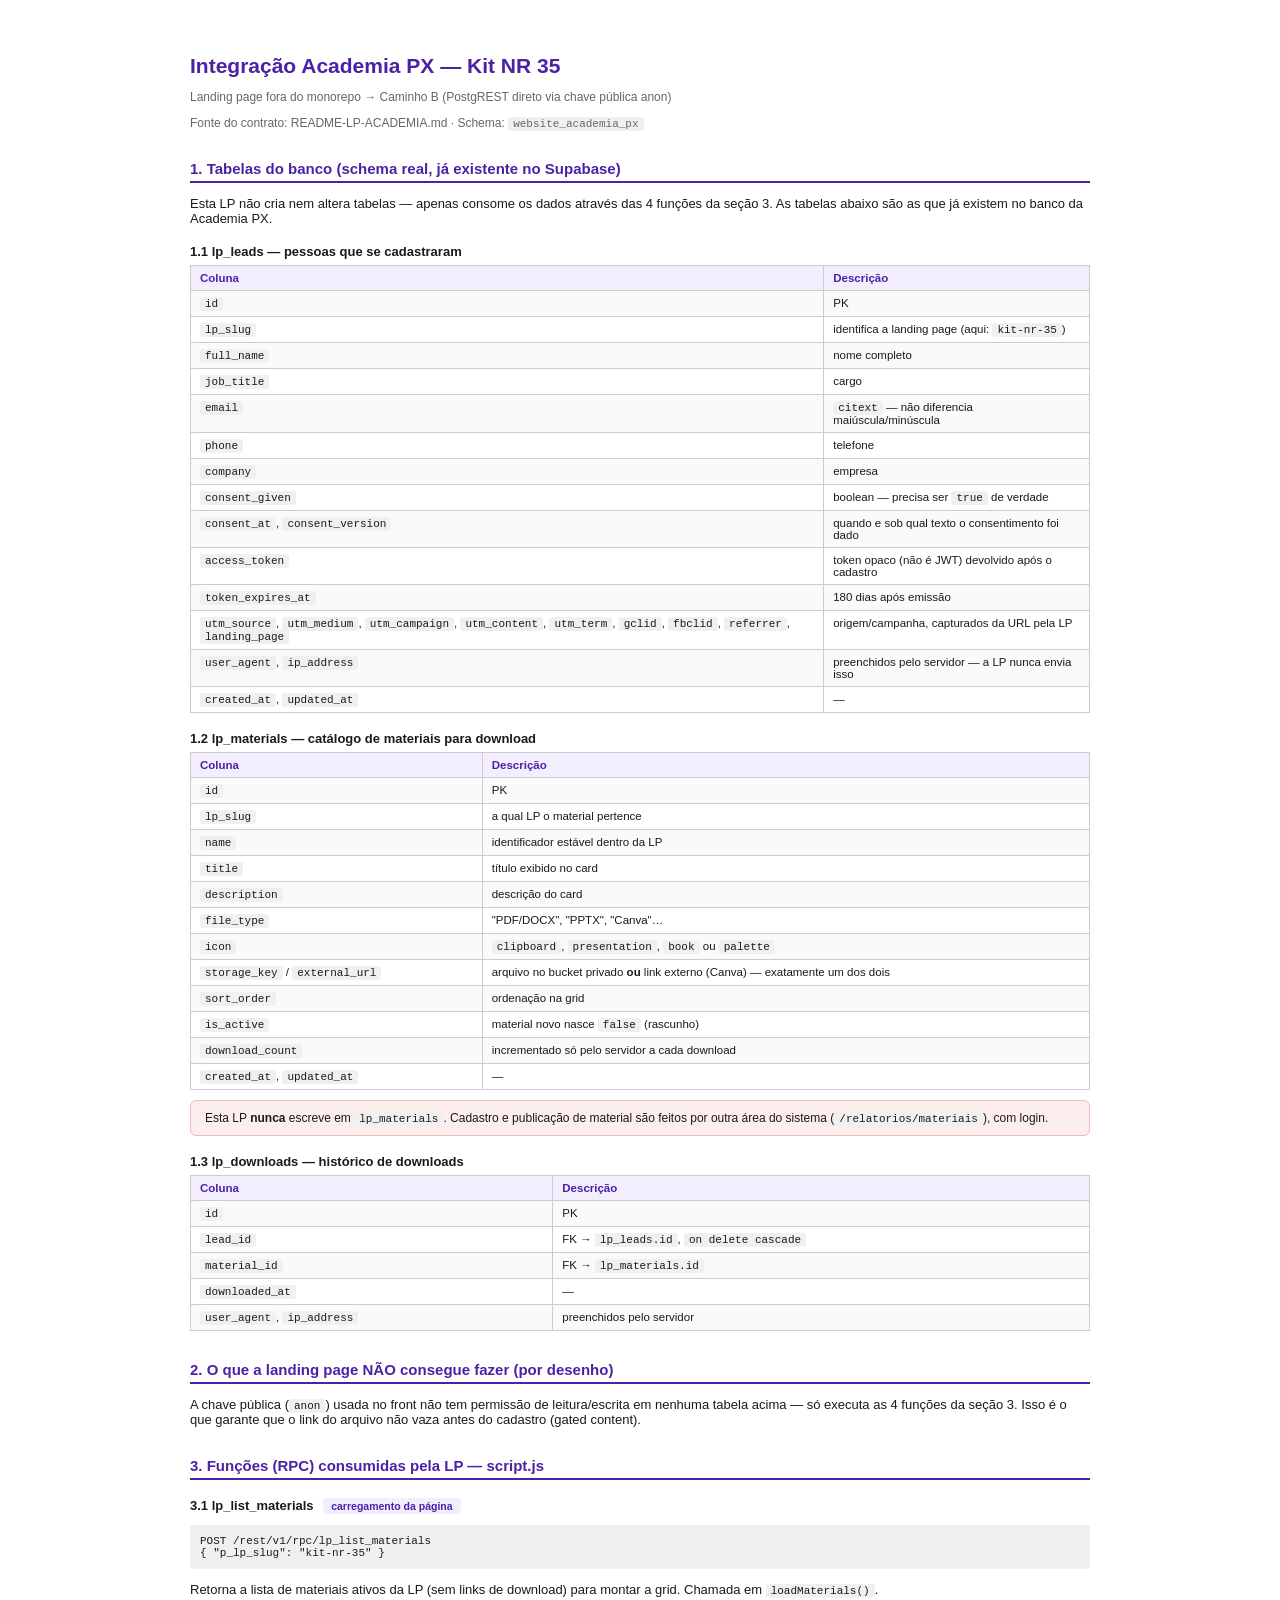
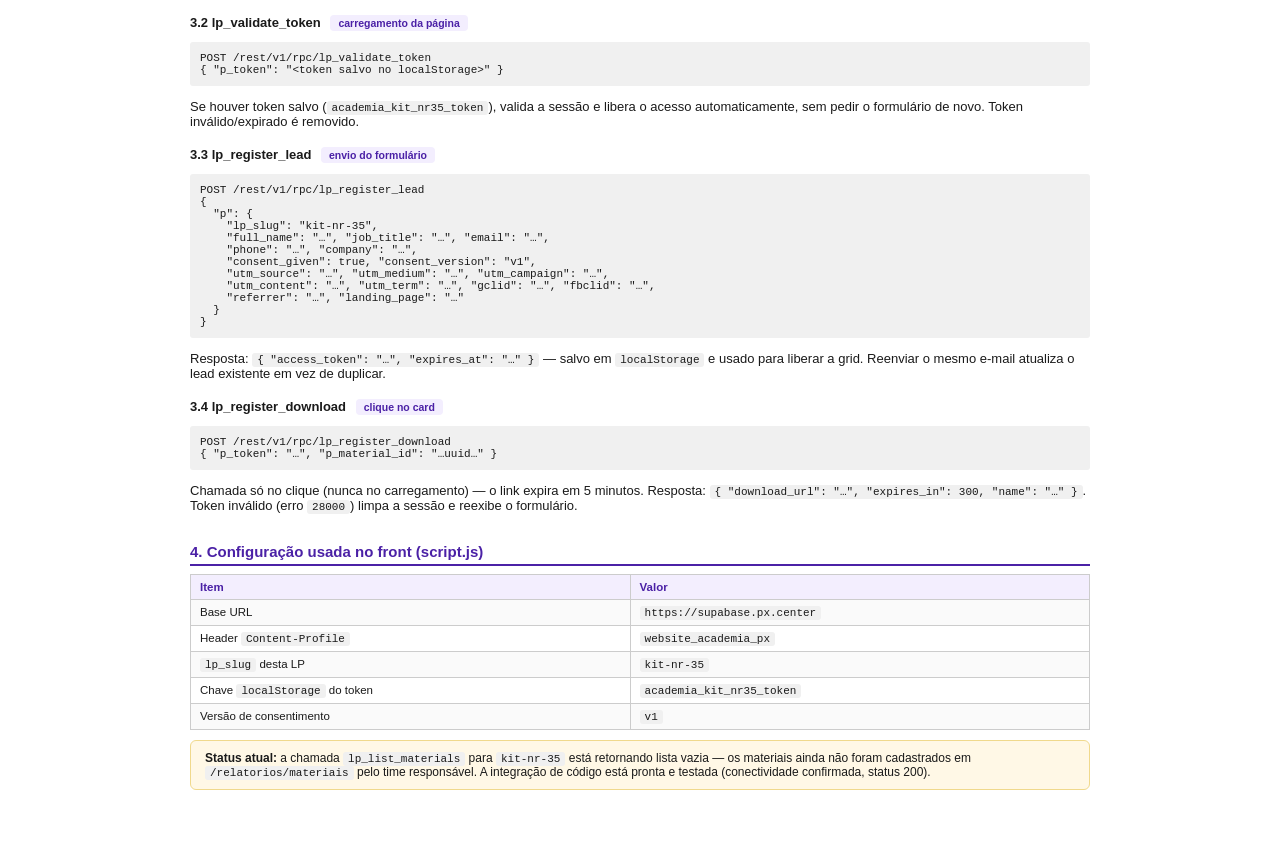
==== schema-implementado.html @ c58bcffd "Integração completa com backend Academia PX (Caminho B) - Consome lp_list_materials, lp_register_lea" ====
<!doctype html>
<html lang="pt-BR">
<head>
<meta charset="UTF-8" />
<title>Integração Academia PX — Kit NR 35</title>
<style>
  body { font-family: Arial, Helvetica, sans-serif; color: #1a1a1a; padding: 40px; max-width: 900px; margin: 0 auto; font-size: 13px; }
  h1 { font-size: 21px; margin-bottom: 4px; color: #4b21a6; }
  h2 { font-size: 15px; margin-top: 30px; margin-bottom: 8px; color: #4b21a6; border-bottom: 2px solid #4b21a6; padding-bottom: 4px; }
  h3 { font-size: 13px; margin-top: 18px; margin-bottom: 6px; }
  table { width: 100%; border-collapse: collapse; margin-bottom: 10px; font-size: 11.5px; }
  th, td { border: 1px solid #ccc; padding: 6px 9px; text-align: left; vertical-align: top; }
  th { background: #f3eefe; color: #4b21a6; font-weight: 700; }
  tr:nth-child(even) td { background: #fafafa; }
  code, pre { background: #f0f0f0; padding: 1px 5px; border-radius: 3px; font-size: 11px; font-family: Consolas, monospace; }
  pre { padding: 10px; overflow-x: auto; white-space: pre-wrap; }
  .subtitle { color: #666; font-size: 12px; margin-bottom: 0; }
  .badge { display: inline-block; background: #f3eefe; color: #4b21a6; border-radius: 4px; padding: 2px 8px; font-size: 10.5px; font-weight: 700; margin-left: 6px; }
  .note { background: #fff8e6; border: 1px solid #f0d98c; border-radius: 6px; padding: 10px 14px; font-size: 12px; margin: 10px 0; }
  .rule { background: #fdeeee; border: 1px solid #f0b8b8; border-radius: 6px; padding: 10px 14px; font-size: 12px; margin: 10px 0; }
  @media print {
    body { padding: 10px; }
    h2 { break-before: auto; }
  }
</style>
</head>
<body>
  <h1>Integração Academia PX — Kit NR 35</h1>
  <p class="subtitle">Landing page fora do monorepo → Caminho B (PostgREST direto via chave pública anon)</p>
  <p class="subtitle">Fonte do contrato: README-LP-ACADEMIA.md · Schema: <code>website_academia_px</code></p>

  <h2>1. Tabelas do banco (schema real, já existente no Supabase)</h2>
  <p>Esta LP não cria nem altera tabelas — apenas consome os dados através das 4 funções da
  seção 3. As tabelas abaixo são as que já existem no banco da Academia PX.</p>

  <h3>1.1 lp_leads — pessoas que se cadastraram</h3>
  <table>
    <tr><th>Coluna</th><th>Descrição</th></tr>
    <tr><td><code>id</code></td><td>PK</td></tr>
    <tr><td><code>lp_slug</code></td><td>identifica a landing page (aqui: <code>kit-nr-35</code>)</td></tr>
    <tr><td><code>full_name</code></td><td>nome completo</td></tr>
    <tr><td><code>job_title</code></td><td>cargo</td></tr>
    <tr><td><code>email</code></td><td><code>citext</code> — não diferencia maiúscula/minúscula</td></tr>
    <tr><td><code>phone</code></td><td>telefone</td></tr>
    <tr><td><code>company</code></td><td>empresa</td></tr>
    <tr><td><code>consent_given</code></td><td>boolean — precisa ser <code>true</code> de verdade</td></tr>
    <tr><td><code>consent_at</code>, <code>consent_version</code></td><td>quando e sob qual texto o consentimento foi dado</td></tr>
    <tr><td><code>access_token</code></td><td>token opaco (não é JWT) devolvido após o cadastro</td></tr>
    <tr><td><code>token_expires_at</code></td><td>180 dias após emissão</td></tr>
    <tr><td><code>utm_source</code>, <code>utm_medium</code>, <code>utm_campaign</code>, <code>utm_content</code>, <code>utm_term</code>, <code>gclid</code>, <code>fbclid</code>, <code>referrer</code>, <code>landing_page</code></td><td>origem/campanha, capturados da URL pela LP</td></tr>
    <tr><td><code>user_agent</code>, <code>ip_address</code></td><td>preenchidos pelo servidor — a LP nunca envia isso</td></tr>
    <tr><td><code>created_at</code>, <code>updated_at</code></td><td>—</td></tr>
  </table>

  <h3>1.2 lp_materials — catálogo de materiais para download</h3>
  <table>
    <tr><th>Coluna</th><th>Descrição</th></tr>
    <tr><td><code>id</code></td><td>PK</td></tr>
    <tr><td><code>lp_slug</code></td><td>a qual LP o material pertence</td></tr>
    <tr><td><code>name</code></td><td>identificador estável dentro da LP</td></tr>
    <tr><td><code>title</code></td><td>título exibido no card</td></tr>
    <tr><td><code>description</code></td><td>descrição do card</td></tr>
    <tr><td><code>file_type</code></td><td>"PDF/DOCX", "PPTX", "Canva"…</td></tr>
    <tr><td><code>icon</code></td><td><code>clipboard</code>, <code>presentation</code>, <code>book</code> ou <code>palette</code></td></tr>
    <tr><td><code>storage_key</code> / <code>external_url</code></td><td>arquivo no bucket privado <b>ou</b> link externo (Canva) — exatamente um dos dois</td></tr>
    <tr><td><code>sort_order</code></td><td>ordenação na grid</td></tr>
    <tr><td><code>is_active</code></td><td>material novo nasce <code>false</code> (rascunho)</td></tr>
    <tr><td><code>download_count</code></td><td>incrementado só pelo servidor a cada download</td></tr>
    <tr><td><code>created_at</code>, <code>updated_at</code></td><td>—</td></tr>
  </table>
  <div class="rule">
    Esta LP <b>nunca</b> escreve em <code>lp_materials</code>. Cadastro e publicação de
    material são feitos por outra área do sistema (<code>/relatorios/materiais</code>), com login.
  </div>

  <h3>1.3 lp_downloads — histórico de downloads</h3>
  <table>
    <tr><th>Coluna</th><th>Descrição</th></tr>
    <tr><td><code>id</code></td><td>PK</td></tr>
    <tr><td><code>lead_id</code></td><td>FK → <code>lp_leads.id</code>, <code>on delete cascade</code></td></tr>
    <tr><td><code>material_id</code></td><td>FK → <code>lp_materials.id</code></td></tr>
    <tr><td><code>downloaded_at</code></td><td>—</td></tr>
    <tr><td><code>user_agent</code>, <code>ip_address</code></td><td>preenchidos pelo servidor</td></tr>
  </table>

  <h2>2. O que a landing page NÃO consegue fazer (por desenho)</h2>
  <p>A chave pública (<code>anon</code>) usada no front não tem permissão de leitura/escrita em
  nenhuma tabela acima — só executa as 4 funções da seção 3. Isso é o que garante que o link do
  arquivo não vaza antes do cadastro (gated content).</p>

  <h2>3. Funções (RPC) consumidas pela LP — script.js</h2>

  <h3>3.1 lp_list_materials <span class="badge">carregamento da página</span></h3>
  <pre>POST /rest/v1/rpc/lp_list_materials
{ "p_lp_slug": "kit-nr-35" }</pre>
  <p>Retorna a lista de materiais ativos da LP (sem links de download) para montar a grid.
  Chamada em <code>loadMaterials()</code>.</p>

  <h3>3.2 lp_validate_token <span class="badge">carregamento da página</span></h3>
  <pre>POST /rest/v1/rpc/lp_validate_token
{ "p_token": "&lt;token salvo no localStorage&gt;" }</pre>
  <p>Se houver token salvo (<code>academia_kit_nr35_token</code>), valida a sessão e libera o
  acesso automaticamente, sem pedir o formulário de novo. Token inválido/expirado é removido.</p>

  <h3>3.3 lp_register_lead <span class="badge">envio do formulário</span></h3>
  <pre>POST /rest/v1/rpc/lp_register_lead
{
  "p": {
    "lp_slug": "kit-nr-35",
    "full_name": "…", "job_title": "…", "email": "…",
    "phone": "…", "company": "…",
    "consent_given": true, "consent_version": "v1",
    "utm_source": "…", "utm_medium": "…", "utm_campaign": "…",
    "utm_content": "…", "utm_term": "…", "gclid": "…", "fbclid": "…",
    "referrer": "…", "landing_page": "…"
  }
}</pre>
  <p>Resposta: <code>{ "access_token": "…", "expires_at": "…" }</code> — salvo em
  <code>localStorage</code> e usado para liberar a grid. Reenviar o mesmo e-mail atualiza o
  lead existente em vez de duplicar.</p>

  <h3>3.4 lp_register_download <span class="badge">clique no card</span></h3>
  <pre>POST /rest/v1/rpc/lp_register_download
{ "p_token": "…", "p_material_id": "…uuid…" }</pre>
  <p>Chamada só no clique (nunca no carregamento) — o link expira em 5 minutos.
  Resposta: <code>{ "download_url": "…", "expires_in": 300, "name": "…" }</code>.
  Token inválido (erro <code>28000</code>) limpa a sessão e reexibe o formulário.</p>

  <h2>4. Configuração usada no front (script.js)</h2>
  <table>
    <tr><th>Item</th><th>Valor</th></tr>
    <tr><td>Base URL</td><td><code>https://supabase.px.center</code></td></tr>
    <tr><td>Header <code>Content-Profile</code></td><td><code>website_academia_px</code></td></tr>
    <tr><td><code>lp_slug</code> desta LP</td><td><code>kit-nr-35</code></td></tr>
    <tr><td>Chave <code>localStorage</code> do token</td><td><code>academia_kit_nr35_token</code></td></tr>
    <tr><td>Versão de consentimento</td><td><code>v1</code></td></tr>
  </table>

  <div class="note">
    <b>Status atual:</b> a chamada <code>lp_list_materials</code> para <code>kit-nr-35</code> está
    retornando lista vazia — os materiais ainda não foram cadastrados em
    <code>/relatorios/materiais</code> pelo time responsável. A integração de código está pronta
    e testada (conectividade confirmada, status 200).
  </div>
</body>
</html>
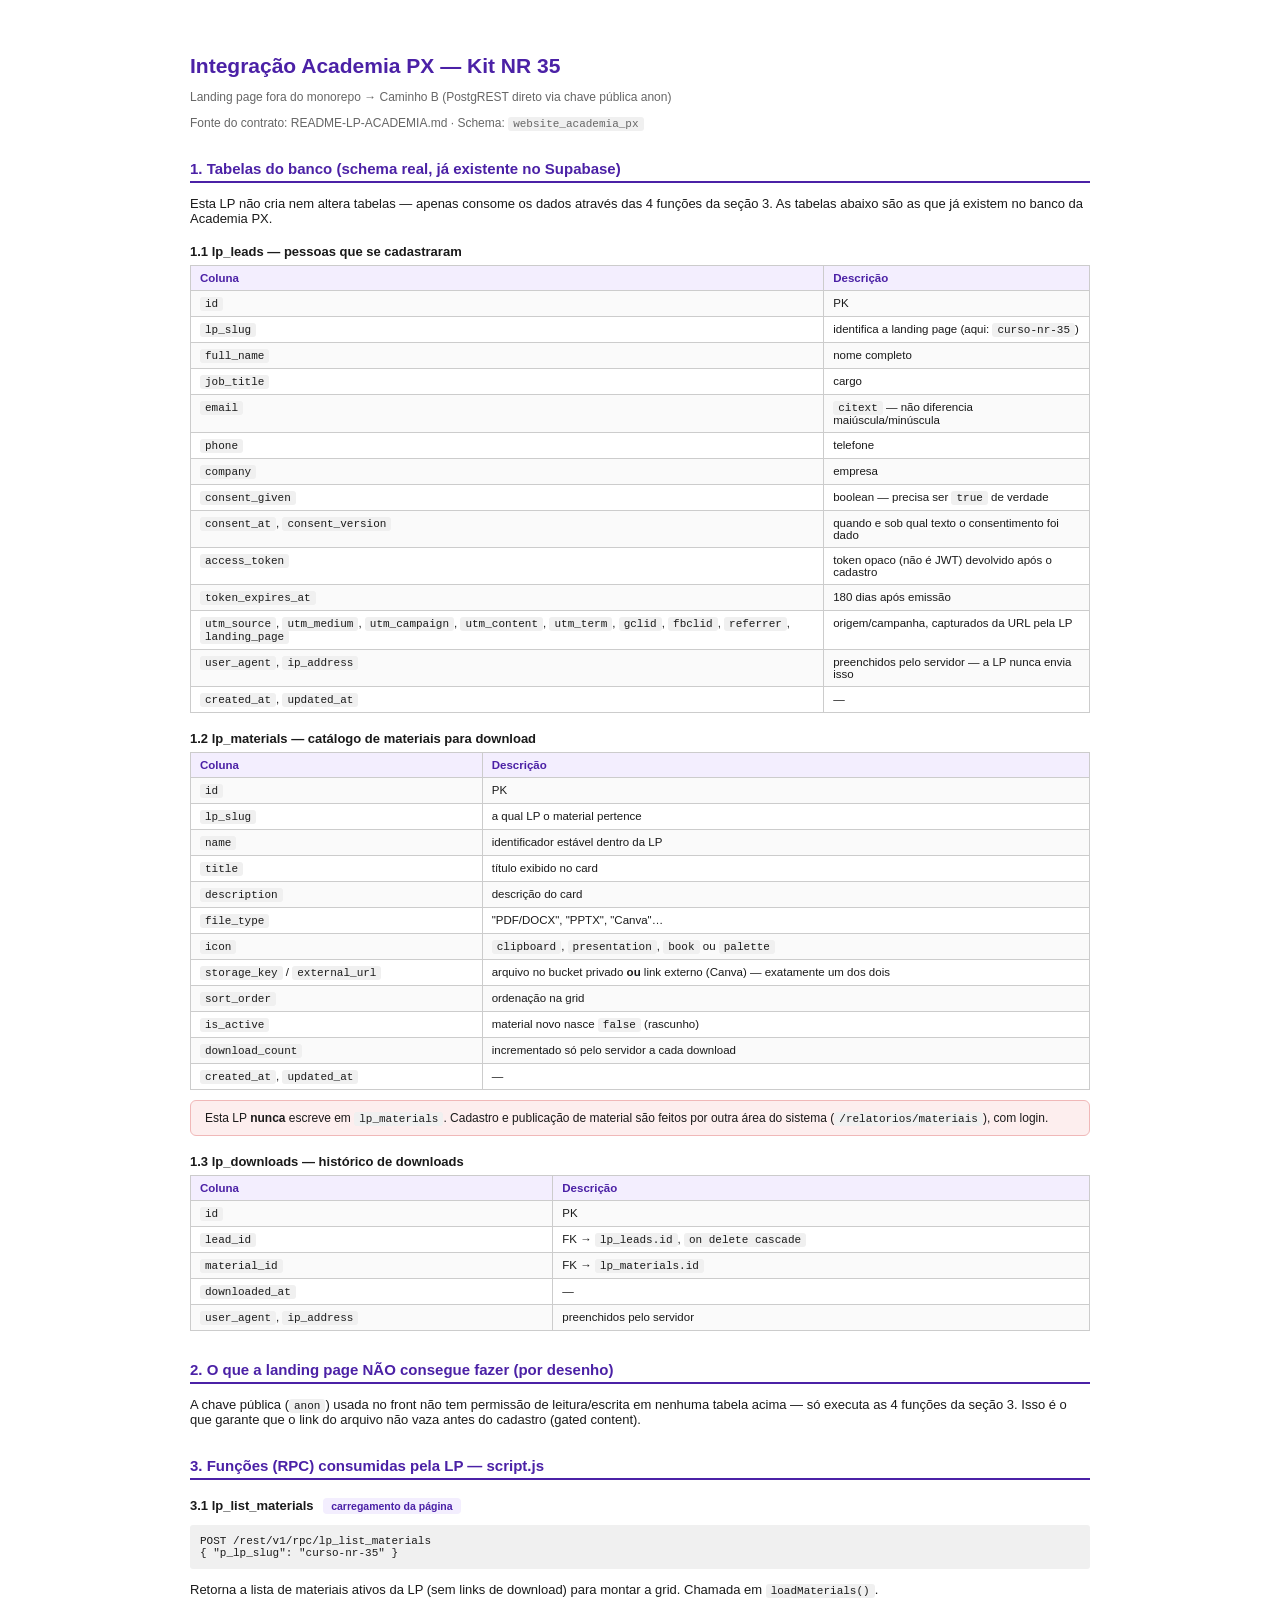
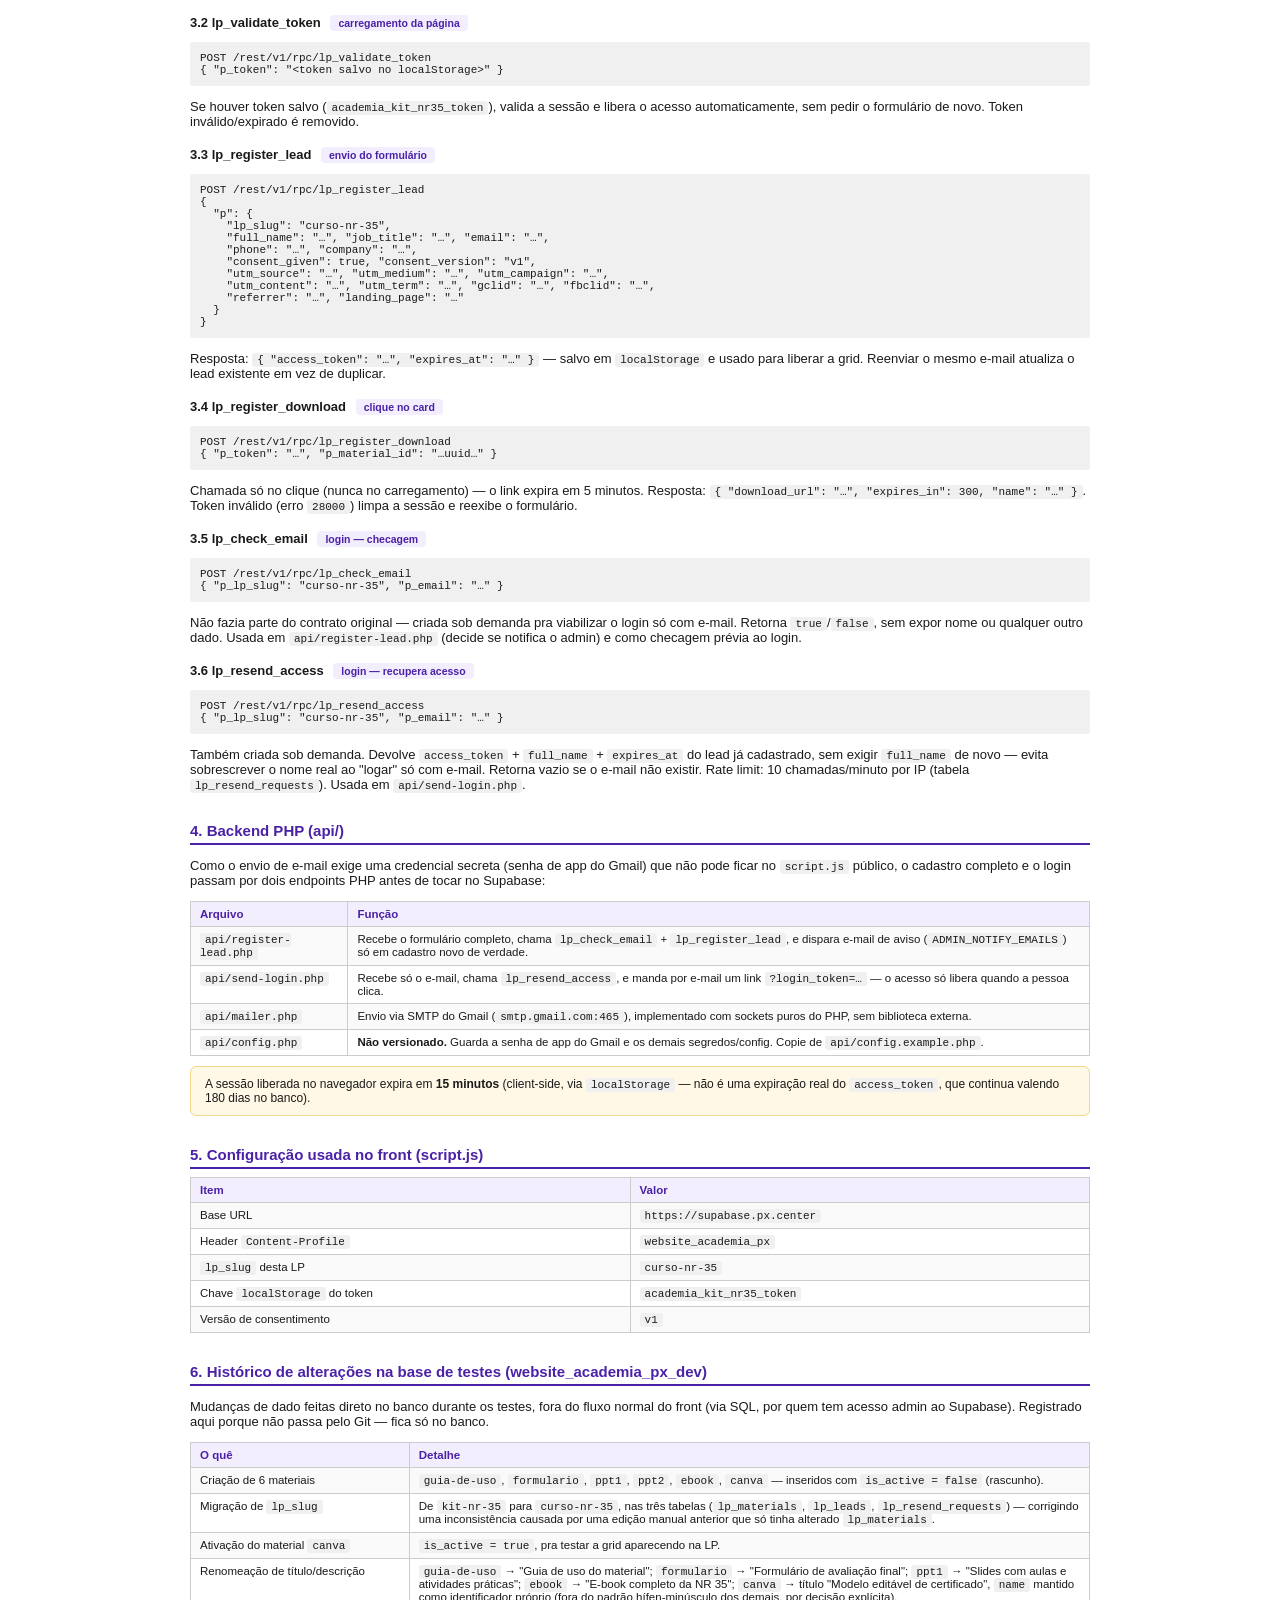
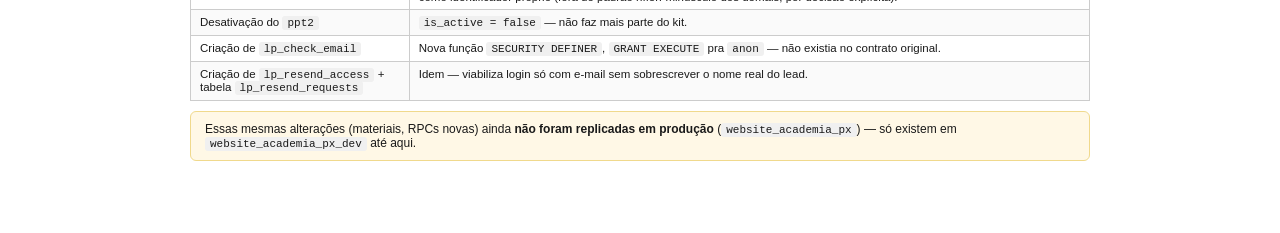
==== commit 179467d8: "Documenta RPCs novas (lp_check_email, lp_resend_access), backend PHP e histórico de alterações na ba" ====
--- a/schema-implementado.html
+++ b/schema-implementado.html
@@ -37,7 +37,7 @@
   <table>
     <tr><th>Coluna</th><th>Descrição</th></tr>
     <tr><td><code>id</code></td><td>PK</td></tr>
-    <tr><td><code>lp_slug</code></td><td>identifica a landing page (aqui: <code>kit-nr-35</code>)</td></tr>
+    <tr><td><code>lp_slug</code></td><td>identifica a landing page (aqui: <code>curso-nr-35</code>)</td></tr>
     <tr><td><code>full_name</code></td><td>nome completo</td></tr>
     <tr><td><code>job_title</code></td><td>cargo</td></tr>
     <tr><td><code>email</code></td><td><code>citext</code> — não diferencia maiúscula/minúscula</td></tr>
@@ -92,7 +92,7 @@
 
   <h3>3.1 lp_list_materials <span class="badge">carregamento da página</span></h3>
   <pre>POST /rest/v1/rpc/lp_list_materials
-{ "p_lp_slug": "kit-nr-35" }</pre>
+{ "p_lp_slug": "curso-nr-35" }</pre>
   <p>Retorna a lista de materiais ativos da LP (sem links de download) para montar a grid.
   Chamada em <code>loadMaterials()</code>.</p>
 
@@ -106,7 +106,7 @@
   <pre>POST /rest/v1/rpc/lp_register_lead
 {
   "p": {
-    "lp_slug": "kit-nr-35",
+    "lp_slug": "curso-nr-35",
     "full_name": "…", "job_title": "…", "email": "…",
     "phone": "…", "company": "…",
     "consent_given": true, "consent_version": "v1",
@@ -126,21 +126,68 @@
   Resposta: <code>{ "download_url": "…", "expires_in": 300, "name": "…" }</code>.
   Token inválido (erro <code>28000</code>) limpa a sessão e reexibe o formulário.</p>
 
-  <h2>4. Configuração usada no front (script.js)</h2>
+  <h3>3.5 lp_check_email <span class="badge">login — checagem</span></h3>
+  <pre>POST /rest/v1/rpc/lp_check_email
+{ "p_lp_slug": "curso-nr-35", "p_email": "…" }</pre>
+  <p>Não fazia parte do contrato original — criada sob demanda pra viabilizar o login só com
+  e-mail. Retorna <code>true</code>/<code>false</code>, sem expor nome ou qualquer outro dado.
+  Usada em <code>api/register-lead.php</code> (decide se notifica o admin) e como checagem prévia
+  ao login.</p>
+
+  <h3>3.6 lp_resend_access <span class="badge">login — recupera acesso</span></h3>
+  <pre>POST /rest/v1/rpc/lp_resend_access
+{ "p_lp_slug": "curso-nr-35", "p_email": "…" }</pre>
+  <p>Também criada sob demanda. Devolve <code>access_token</code> + <code>full_name</code> +
+  <code>expires_at</code> do lead já cadastrado, sem exigir <code>full_name</code> de novo — evita
+  sobrescrever o nome real ao "logar" só com e-mail. Retorna vazio se o e-mail não existir.
+  Rate limit: 10 chamadas/minuto por IP (tabela <code>lp_resend_requests</code>). Usada em
+  <code>api/send-login.php</code>.</p>
+
+  <h2>4. Backend PHP (api/)</h2>
+  <p>Como o envio de e-mail exige uma credencial secreta (senha de app do Gmail) que não pode
+  ficar no <code>script.js</code> público, o cadastro completo e o login passam por dois endpoints
+  PHP antes de tocar no Supabase:</p>
+  <table>
+    <tr><th>Arquivo</th><th>Função</th></tr>
+    <tr><td><code>api/register-lead.php</code></td><td>Recebe o formulário completo, chama <code>lp_check_email</code> + <code>lp_register_lead</code>, e dispara e-mail de aviso (<code>ADMIN_NOTIFY_EMAILS</code>) só em cadastro novo de verdade.</td></tr>
+    <tr><td><code>api/send-login.php</code></td><td>Recebe só o e-mail, chama <code>lp_resend_access</code>, e manda por e-mail um link <code>?login_token=…</code> — o acesso só libera quando a pessoa clica.</td></tr>
+    <tr><td><code>api/mailer.php</code></td><td>Envio via SMTP do Gmail (<code>smtp.gmail.com:465</code>), implementado com sockets puros do PHP, sem biblioteca externa.</td></tr>
+    <tr><td><code>api/config.php</code></td><td><b>Não versionado.</b> Guarda a senha de app do Gmail e os demais segredos/config. Copie de <code>api/config.example.php</code>.</td></tr>
+  </table>
+  <div class="note">
+    A sessão liberada no navegador expira em <b>15 minutos</b> (client-side, via
+    <code>localStorage</code> — não é uma expiração real do <code>access_token</code>, que
+    continua valendo 180 dias no banco).
+  </div>
+
+  <h2>5. Configuração usada no front (script.js)</h2>
   <table>
     <tr><th>Item</th><th>Valor</th></tr>
     <tr><td>Base URL</td><td><code>https://supabase.px.center</code></td></tr>
     <tr><td>Header <code>Content-Profile</code></td><td><code>website_academia_px</code></td></tr>
-    <tr><td><code>lp_slug</code> desta LP</td><td><code>kit-nr-35</code></td></tr>
+    <tr><td><code>lp_slug</code> desta LP</td><td><code>curso-nr-35</code></td></tr>
     <tr><td>Chave <code>localStorage</code> do token</td><td><code>academia_kit_nr35_token</code></td></tr>
     <tr><td>Versão de consentimento</td><td><code>v1</code></td></tr>
   </table>
 
+  <h2>6. Histórico de alterações na base de testes (website_academia_px_dev)</h2>
+  <p>Mudanças de dado feitas direto no banco durante os testes, fora do fluxo normal do front
+  (via SQL, por quem tem acesso admin ao Supabase). Registrado aqui porque não passa pelo Git —
+  fica só no banco.</p>
+  <table>
+    <tr><th>O quê</th><th>Detalhe</th></tr>
+    <tr><td>Criação de 6 materiais</td><td><code>guia-de-uso</code>, <code>formulario</code>, <code>ppt1</code>, <code>ppt2</code>, <code>ebook</code>, <code>canva</code> — inseridos com <code>is_active = false</code> (rascunho).</td></tr>
+    <tr><td>Migração de <code>lp_slug</code></td><td>De <code>kit-nr-35</code> para <code>curso-nr-35</code>, nas três tabelas (<code>lp_materials</code>, <code>lp_leads</code>, <code>lp_resend_requests</code>) — corrigindo uma inconsistência causada por uma edição manual anterior que só tinha alterado <code>lp_materials</code>.</td></tr>
+    <tr><td>Ativação do material <code>canva</code></td><td><code>is_active = true</code>, pra testar a grid aparecendo na LP.</td></tr>
+    <tr><td>Renomeação de título/descrição</td><td><code>guia-de-uso</code> → "Guia de uso do material"; <code>formulario</code> → "Formulário de avaliação final"; <code>ppt1</code> → "Slides com aulas e atividades práticas"; <code>ebook</code> → "E-book completo da NR 35"; <code>canva</code> → título "Modelo editável de certificado", <code>name</code> mantido como identificador próprio (fora do padrão hífen-minúsculo dos demais, por decisão explícita).</td></tr>
+    <tr><td>Desativação do <code>ppt2</code></td><td><code>is_active = false</code> — não faz mais parte do kit.</td></tr>
+    <tr><td>Criação de <code>lp_check_email</code></td><td>Nova função <code>SECURITY DEFINER</code>, <code>GRANT EXECUTE</code> pra <code>anon</code> — não existia no contrato original.</td></tr>
+    <tr><td>Criação de <code>lp_resend_access</code> + tabela <code>lp_resend_requests</code></td><td>Idem — viabiliza login só com e-mail sem sobrescrever o nome real do lead.</td></tr>
+  </table>
   <div class="note">
-    <b>Status atual:</b> a chamada <code>lp_list_materials</code> para <code>kit-nr-35</code> está
-    retornando lista vazia — os materiais ainda não foram cadastrados em
-    <code>/relatorios/materiais</code> pelo time responsável. A integração de código está pronta
-    e testada (conectividade confirmada, status 200).
+    Essas mesmas alterações (materiais, RPCs novas) ainda <b>não foram replicadas em produção</b>
+    (<code>website_academia_px</code>) — só existem em <code>website_academia_px_dev</code> até
+    aqui.
   </div>
 </body>
 </html>
